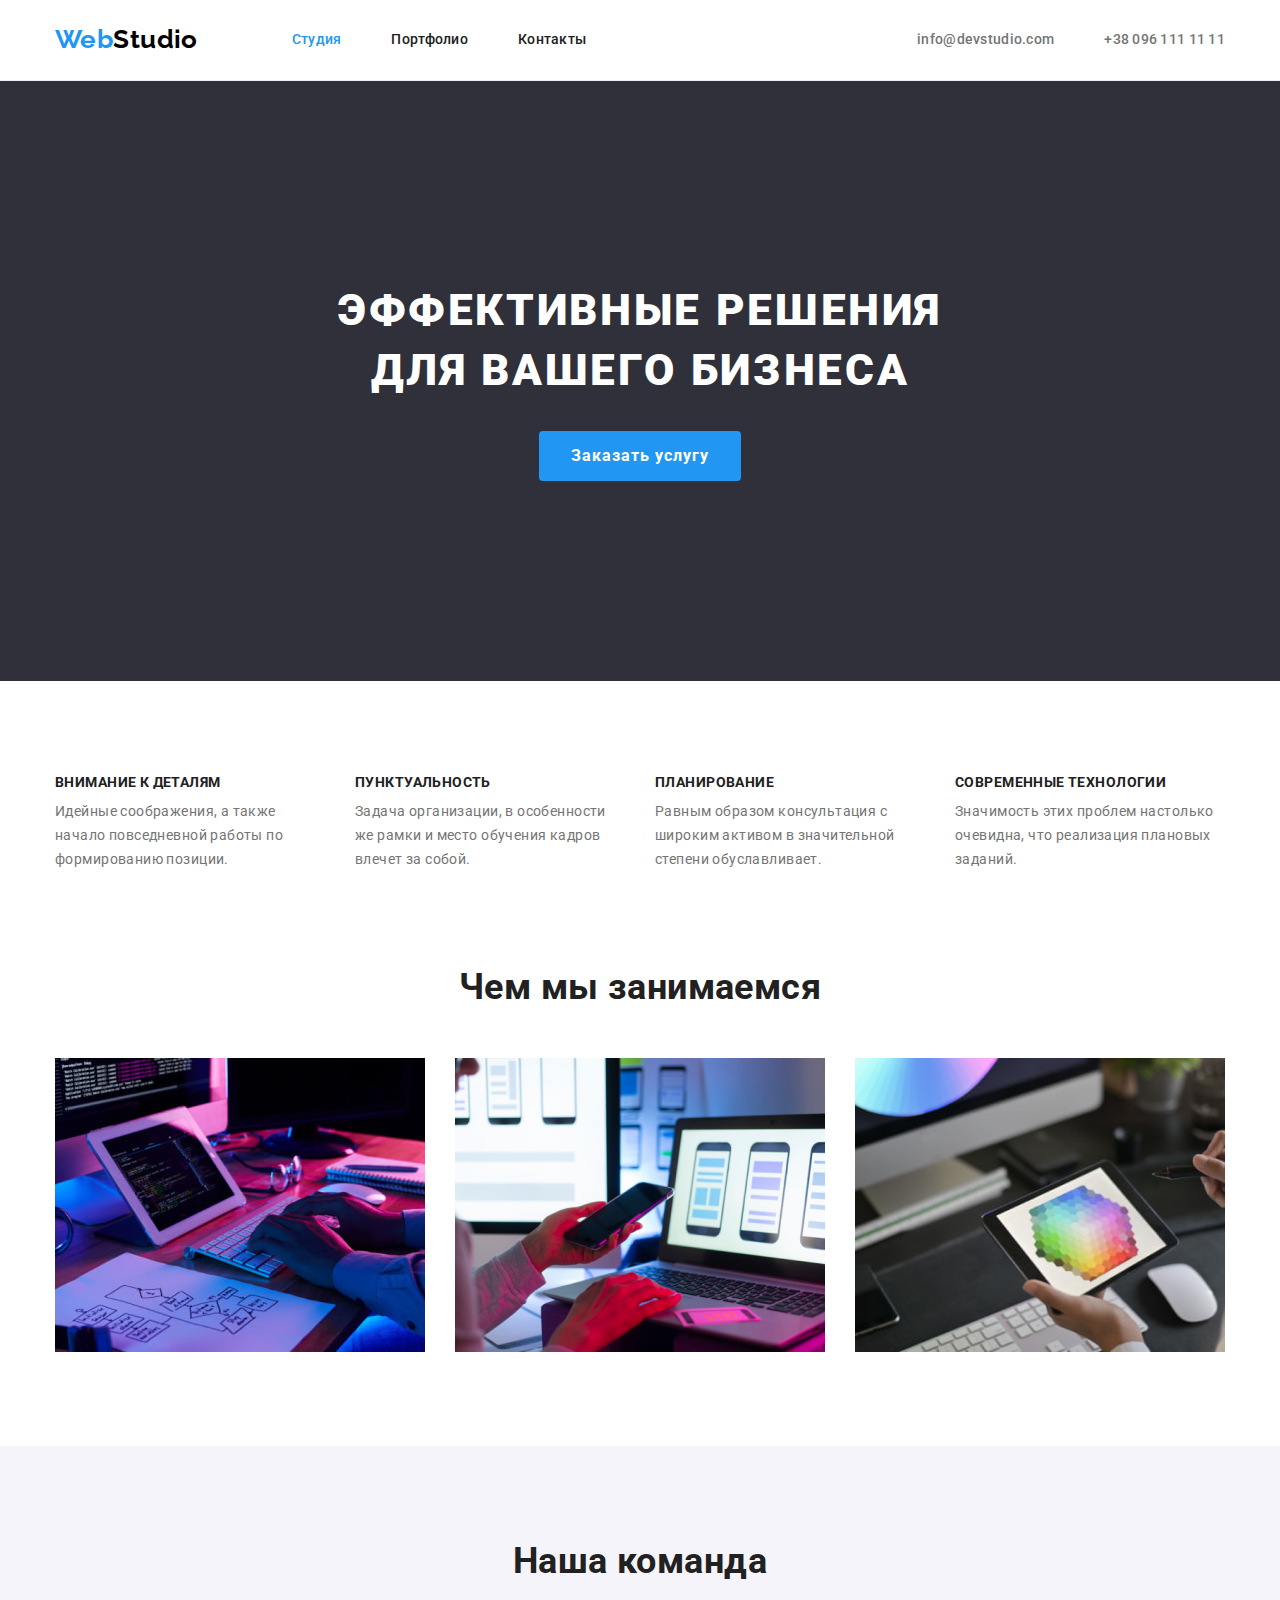
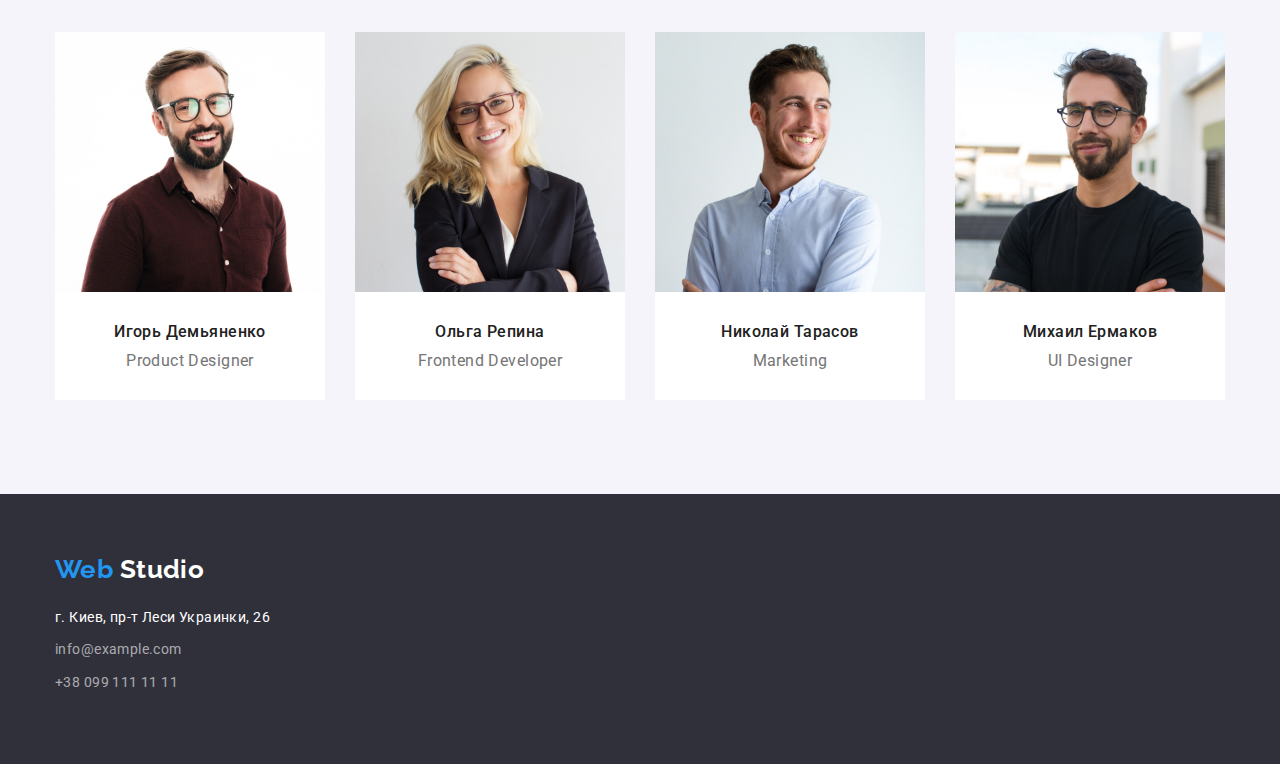
==== index.html @ d034df0b "Initial commit" ====
<!DOCTYPE html>
<html lang="ru">
<head>
    <meta charset="UTF-8">
    <meta http-equiv="X-UA-Compatible" content="IE=edge">
    <meta name="viewport" content="width=device-width, initial-scale=1.0">
    <title>Web studio</title>

    <link rel="preconnect" href="https://fonts.googleapis.com">
    <link rel="preconnect" href="https://fonts.gstatic.com" crossorigin>
    <link href="https://fonts.googleapis.com/css2?family=Raleway:wght@700&family=Roboto:wght@400;500;700;900&display=swap"
        rel="stylesheet">
    <link rel="stylesheet" href="https://cdnjs.cloudflare.com/ajax/libs/modern-normalize/1.1.0/modern-normalize.min.css">
    <link rel="stylesheet" href="./css/styles.css">
</head>
<body>
        <!-- Header -->
        <header class="header">
            <div class="container main-nav">
                <nav class="nav">
                    <a href="./" class="logo" lang="en"><span class="logo-accent">Web</span>Studio</a>
        
                    <ul class="site-nav list">
                        <li class="nav-item"><a href="./" class="nav-link current-nav link">Студия</a></li>
                        <li class="nav-item"><a href="./portfolio.html" class="nav-link link">Портфолио</a></li>
                        <li class="nav-item"><a href="" class="nav-link link">Контакты</a></li>
                    </ul>
                </nav>
        
                <ul class="contact-nav list">
                    <li class="contact-item"><a href="mailto:info@devstudio.com"
                            class="contact-link link">info@devstudio.com</a>
                    </li>
                    <li class="contact-item"><a href="tel:+380961111111" class="contact-link link">+38 096 111 11 11</a></li>
                </ul>
            </div>
        </header>
        
        
        <!-- Main -->
        <main>

            <!-- Hero -->
            <section class="hero">
                <div class="container">
                    <h1 class="hero-title">Эффективные решения <br> для вашего бизнеса</h1>
                    <button type="button" class="hero-btn btn">Заказать услугу</button>
                </div>
            </section>
        
            <!-- Особенности -->
            <section class="features section">
                <div class="container">
                    <h2 class="section-title visually-hidden">Особенности</h2>
                    <ul class="features-list list">
                        <li class="features-item">
                            <h3 class="features-title">Внимание к деталям</h3>
                            <p class="features-text">Идейные соображения, а также начало повседневной работы по формированию
                                позиции.</p>
                        </li>
                        <li class="features-item">
                            <h3 class="features-title">Пунктуальность</h3>
                            <p class="features-text">Задача организации, в особенности же рамки и место обучения кадров влечет за
                                собой.</p>
                        </li>
                        <li class="features-item">
                            <h3 class="features-title">Планирование</h3>
                            <p class="features-text">Равным образом консультация с широким активом в значительной степени
                                обуславливает.</p>
                        </li>
                        <li class="features-item">
                            <h3 class="features-title">Современные технологии</h3>
                            <p class="features-text">Значимость этих проблем настолько очевидна, что реализация плановых заданий.
                            </p>
                        </li>
                    </ul>
                </div>
            </section>
        
            <!-- Чем мы занимаемся -->
            <section class="services section">
                <div class="container">
                    <h2 class="section-title">Чем мы занимаемся</h2>
                    <ul class="services-list list">
                        <li class="services-item">
                            <img src="./images/services/box-1.jpg" alt="Написание кода" width="370" height="294" class="services-thumb">
                        </li>
                        <li class="services-item">
                            <img src="./images/services/box-2.jpg" alt="Разработка мобильной версии программы" width="370" height="294"
                                class="services-thumb">
                        </li>
                        <li class="services-item">
                            <img src="./images/services/box-3.jpg" alt="Дизайн сайта" width="370" height="294" class="services-thumb">
                        </li>
                    </ul>
                </div>
            </section>
        
            <!-- Наша команда -->
            <section class="command-section section">
                <div class="container">
                    <h2 class="section-title">Наша команда</h2>
                    <ul class="command-list list">

                        <li class="command-item">
                            <div class="command-thumb"><img src="./images/team/img.jpg" alt="Product Designer" width="270" height="260"></div>
                            
                            <div class="command-content">
                                <h3 class="command-title">Игорь Демьяненко</h3>
                                <p class="command-text" lang="en">Product Designer</p>
                            </div>
                        </li>

                        <li class="command-item">
                            <div class="command-thumb"><img src="./images/team/img-1.jpg" alt="Frontend Developer" width="270" height="260"></div>
    
                            <div class="command-content">
                                <h3 class="command-title">Ольга Репина</h3>
                                <p class="command-text" lang="en">Frontend Developer</p>
                            </div>
                            
                        </li>

                        <li class="command-item">
                            <div class="command-thumb"><img src="./images/team/img-2.jpg" alt="Marketing" width="270" height="260"></div>
                            
                            <div class="command-content">
                                <h3 class="command-title">Николай Тарасов</h3>
                                <p class="command-text" lang="en">Marketing</p>
                            </div>
                        </li>

                        <li class="command-item">
                            <div class="command-thumb"><img src="./images/team/img-3.jpg" alt="UI Designer" width="270" height="260"></div>
                            
                            <div class="command-content">
                                <h3 class="command-title">Михаил Ермаков</h3>
                                <p class="command-text" lang="en">UI Designer</p>
                            </div>
                            
                        </li>

                    </ul>
                </div>
            </section>
        
        </main>
        
        
        <!-- Footer -->
        <footer class="footer">
            <div class="container">
                <a href="./" class="logo footer-logo" lang="en"> <span class="logo-accent">Web</span> Studio</a>
                <address class="address">
                    <ul class="list">
                        <li class="address-item"><a href="https://goo.gl/maps/2UURq9KAm3fEJeZc8" target="_blank" rel="noopener noreferrer"
                                class="address-link link location">г. Киев, пр-т Леси Украинки, 26</a></li>
                        <li class="address-item"><a href="mailto:info@example.com" class="address-link link">info@example.com</a></li>
                        <li class="address-item"><a href="tel:+380991111111" class="address-link link">+38 099 111 11 11</a></li>
                    </ul>
                </address>
            </div>
        </footer>
</body>
</html>
---- css/styles.css ----
:root {
  --main-font: Roboto, sans-serif;
  --secondary-font: Raleway, sans-serif;

  --primary-txt: #757575;
  --secondary-txt: #212121;
  --accent-txt: #2196f3;

  --primary-btn-txt: #212121;
  --primary-btn-bgc: #f5f4fa;
  --secondary-btn-txt: #ffffff;
  --secondary-btn-bgc: #2196f3;

  --primary-bg: #fff;
  --secondary-bg: #f5f4fa;
  --footer-bgc: #2f303a;

  /* card-set-gap */
  --features-card-set-gap: 30px;
  --portfolio-card-set-gap: 30px;
}

body {
  font-family: var(--main-font);
  font-size: 14px;
  line-height: 1.71;
  letter-spacing: 0.03em;

  color: var(--primary-txt);
  background-color: var(--primary-bg);
}

h1,
h2,
h3,
p {
  margin: 0;
}

img {
  display: block;
  min-width: 100%;
  height: auto;
}

.container {
  width: 1200px;
  margin: 0 auto;
  padding: 0 15px;
}

.btn {
  display: inline-block;
  font-family: inherit;
  cursor: pointer;

  border: none;
}

.list {
  list-style: none;
  margin: 0;
  padding: 0;
}

.link {
  text-decoration: none;

  color: inherit;
}

.visually-hidden {
  position: absolute;
  white-space: nowrap;
  width: 1px;
  height: 1px;
  overflow: hidden;
  border: 0;
  padding: 0;
  clip: rect(0 0 0 0);
  clip-path: inset(50%);
  margin: -1px;
}

/* Header */
.header {
  border-bottom: 1px solid #ececec;
  background-color: var(--primary-bg);
}
/* Logo */
.logo {
  font-family: var(--secondary-font);
  font-weight: 700;
  font-size: 26px;
  line-height: 1.2;
  text-decoration: none;

  color: #000000;
}

.logo-accent {
  color: #2196f3;
}

/* Site-Navigation */
.main-nav {
  display: flex;
  align-items: center;
}
.nav {
  display: flex;
  align-items: center;
}
.site-nav {
  display: flex;

  margin-left: 94px;
}
.nav-item + .nav-item {
  margin-left: 50px;
}

.nav-link {
  display: block;
  padding: 32px 0;
  font-weight: 500;
  line-height: 1.14;
  letter-spacing: 0.02em;

  color: var(--secondary-txt);
}

/* Contact-navigation */

.contact-nav {
  display: flex;

  margin-left: auto;
}
.contact-item + .contact-item {
  margin-left: 50px;
}

.contact-link {
  font-weight: 500;
  line-height: 1.14;
  letter-spacing: 0.02em;
}

/* Hover-header*/
.nav-link:hover,
.nav-link:focus {
  color: var(--accent-txt);
}

.current-nav {
  color: var(--accent-txt);
}

.contact-link:hover,
.contact-link:focus {
  color: var(--accent-txt);
}

/* Main */
/* Hero */
.hero {
  padding: 200px 0;
  text-align: center;

  background-color: #2f303a;
}
.hero-title {
  margin-bottom: 30px;

  font-weight: 900;
  font-size: 44px;
  line-height: 1.36;
  letter-spacing: 0.06em;
  text-transform: uppercase;

  color: #ffffff;
}
.hero-btn {
  padding: 10px 32px;
  border-radius: 4px;

  justify-content: center;

  font-weight: 700;
  font-size: 16px;
  line-height: 1.87;
  text-align: center;
  letter-spacing: 0.06em;

  color: var(--secondary-btn-txt);
  background-color: var(--secondary-btn-bgc);
}

.hero-btn:hover {
  background-color: #188ce8;
}

/* Section */
.section {
  padding: 94px 0;
}

.section-title {
  margin-bottom: 50px;

  font-size: 36px;
  line-height: 1.167;
  text-align: center;

  color: var(--secondary-txt);
}

/* Особенности */

.features.section {
  padding-bottom: 0;
}

.features-list {
  display: flex;
  flex-wrap: wrap;
  margin-left: calc(-1 * var(--features-card-set-gap));
  margin-top: calc(-1 * var(--features-card-set-gap));
}

.features-item {
  flex-basis: calc(100% / 4 - var(--features-card-set-gap));
  margin-left: var(--features-card-set-gap);
  margin-top: var(--features-card-set-gap);
}

.features-title {
  margin-bottom: 10px;
  font-size: 14px;
  line-height: 1.14;
  text-transform: uppercase;

  color: var(--secondary-txt);
}

/* Чем мы занимаемся */

.services-list {
  display: flex;
}

.services-item + .services-item {
  margin-left: 30px;
}

/* Наша команда */
.command-section {
  background-color: var(--secondary-bg);
}

.command-list {
  display: flex;
  flex-wrap: wrap;
  margin-left: -30px;
  margin-top: -30px;
}

.command-item {
  flex-basis: calc(100% / 4 - 30px);
  margin-left: 30px;
  margin-top: 30px;

  background-color: #fff;
}

.command-content {
  padding: 30px 0;
}
.command-title {
  margin-bottom: 10px;

  font-weight: 500;
  font-size: 16px;
  line-height: 1.19;
  text-align: center;

  color: var(--secondary-txt);
}
.command-text {
  font-weight: 400;
  font-size: 16px;
  line-height: 1.19;
  text-align: center;
}

/* Portfolio */

.portfolio-btn {
  padding: 6px 22px;
  font-weight: 500;
  font-size: 16px;
  line-height: 1.62;
  text-align: center;

  color: var(--primary-btn-txt);
  background-color: var(--primary-btn-bgc);
}

.portfolio-btn:hover,
.portfolio-btn:focus {
  color: var(--secondary-btn-txt);
  background-color: var(--secondary-btn-bgc);
}

/* Portfolio cards */

.portfolio-filters {
  display: flex;
  justify-content: center;

  margin-bottom: 50px;
}
.portfolio-filters .item + .item {
  margin-left: 8px;
}

.portfolio-btn {
  padding: 6px 22px;
}

.portfolio-list {
  display: flex;
  flex-wrap: wrap;

  margin-left: calc(-1 * var(--portfolio-card-set-gap));
  margin-top: calc(-1 * var(--portfolio-card-set-gap));
}

.portfolio-item {
  flex-basis: calc(100% / 3 - var(--portfolio-card-set-gap));
  margin-left: var(--portfolio-card-set-gap);
  margin-top: var(--portfolio-card-set-gap);
}

.portfolio-content {
  padding: 20px 24px;

  border-bottom: 1px solid rgba(238, 238, 238, 1);
  border-left: 1px solid rgba(238, 238, 238, 1);
  border-right: 1px solid rgba(238, 238, 238, 1);
}
.portfolio-title {
  font-size: 18px;
  line-height: 2;
  letter-spacing: 0.06em;

  color: var(--secondary-txt);
}
.portfolio-text {
  font-size: 16px;
  line-height: 1.87;
}

/* Footer */
.footer {
  padding: 60px 0;

  background-color: var(--footer-bgc);
}
.footer-logo {
  display: block;
  margin-bottom: 20px;

  color: #ffffff;
}
.address-item {
  margin-bottom: 9px;
}
.address-link {
  font-style: normal;

  color: rgba(255, 255, 255, 0.6);
}

.address-link.location {
  color: #ffffff;
}

.address-link:hover,
.address-link:focus {
  color: var(--accent-txt);
}
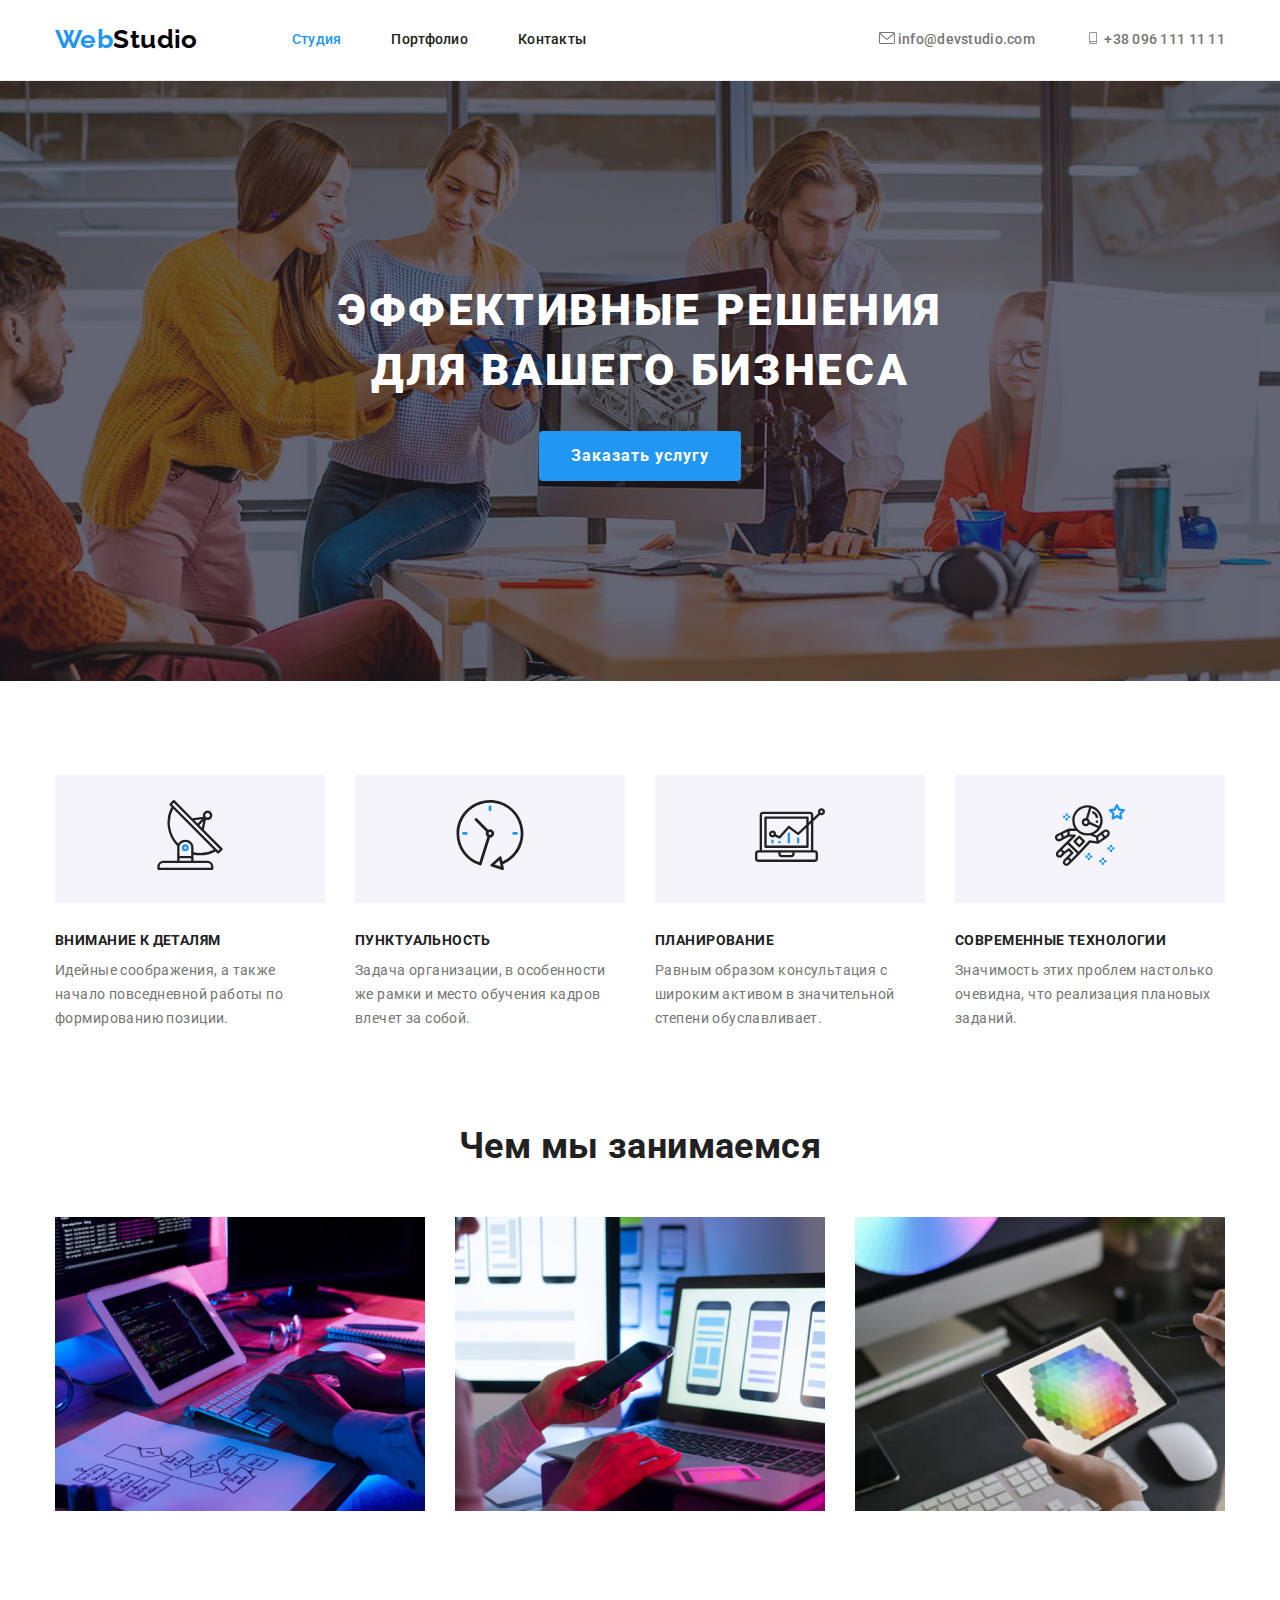
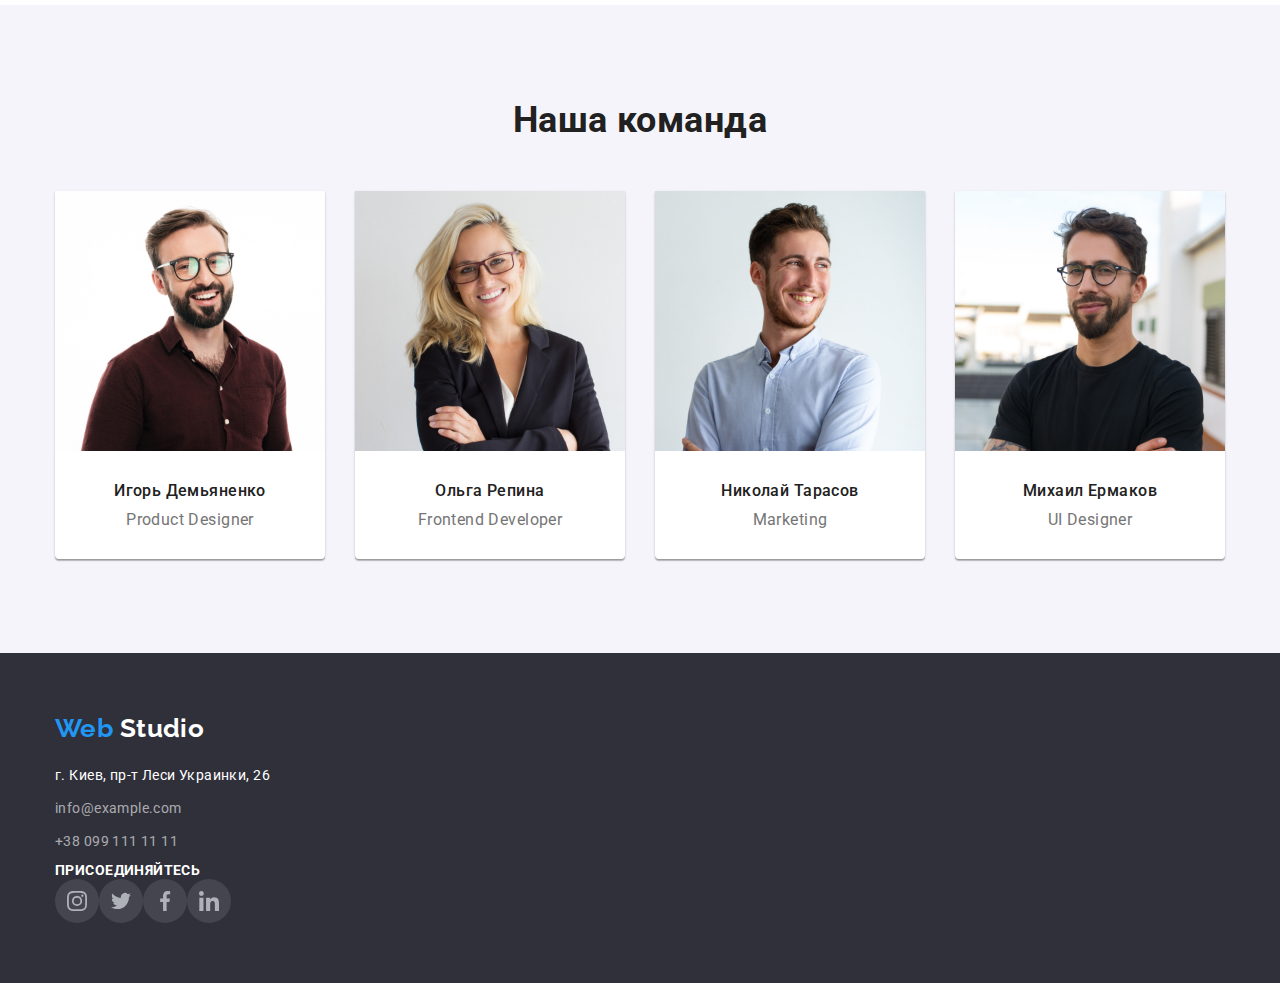
==== commit 76f46762: "first inline svg& sprite" ====
--- a/index.html
+++ b/index.html
@@ -28,10 +28,22 @@
                 </nav>
         
                 <ul class="contact-nav list">
-                    <li class="contact-item"><a href="mailto:info@devstudio.com"
-                            class="contact-link link">info@devstudio.com</a>
-                    </li>
-                    <li class="contact-item"><a href="tel:+380961111111" class="contact-link link">+38 096 111 11 11</a></li>
+                    <li class="contact-item">
+                        <a href="mailto:info@devstudio.com"
+                            class="contact-link link">
+                            <svg class="contact-icon">
+                                <use href="./images/icons.svg#icon-envelope"></use>
+                            </svg>
+                            info@devstudio.com
+                        </a>
+                    </li>
+                    <li class="contact-item">
+                        <a href="tel:+380961111111" class="contact-link link">
+                            <svg class="contact-icon">
+                                <use href="./images/icons.svg#icon-smartphone"></use>
+                            </svg>
+                            +38 096 111 11 11</a>
+                    </li>
                 </ul>
             </div>
         </header>
@@ -41,7 +53,7 @@
         <main>
 
             <!-- Hero -->
-            <section class="hero">
+            <section class="hero overlay">
                 <div class="container">
                     <h1 class="hero-title">Эффективные решения <br> для вашего бизнеса</h1>
                     <button type="button" class="hero-btn btn">Заказать услугу</button>
@@ -53,22 +65,45 @@
                 <div class="container">
                     <h2 class="section-title visually-hidden">Особенности</h2>
                     <ul class="features-list list">
-                        <li class="features-item">
+                        <li class="features-item icon-antena">
+                            <div class="features-icon-bgc">
+                                <svg class="features-icon">
+                                    <use href="./images/icons.svg#icon-antenna"></use>
+                                </svg>
+                            </div>
                             <h3 class="features-title">Внимание к деталям</h3>
                             <p class="features-text">Идейные соображения, а также начало повседневной работы по формированию
                                 позиции.</p>
                         </li>
-                        <li class="features-item">
+
+                        <li class="features-item icon-clock">
+                            <div class="features-icon-bgc">
+                                <svg class="features-icon">
+                                    <use href="./images/icons.svg#icon-clock"></use>
+                                </svg>
+                            </div>
                             <h3 class="features-title">Пунктуальность</h3>
                             <p class="features-text">Задача организации, в особенности же рамки и место обучения кадров влечет за
                                 собой.</p>
                         </li>
-                        <li class="features-item">
+
+                        <li class="features-item icon-diagram">
+                            <div class="features-icon-bgc">
+                                <svg class="features-icon">
+                                    <use href="./images/icons.svg#icon-diagram"></use>
+                                </svg>
+                            </div>
                             <h3 class="features-title">Планирование</h3>
                             <p class="features-text">Равным образом консультация с широким активом в значительной степени
                                 обуславливает.</p>
                         </li>
-                        <li class="features-item">
+
+                        <li class="features-item icon-astronaut">
+                            <div class="features-icon-bgc">
+                                <svg class="features-icon">
+                                    <use href="./images/icons.svg#icon-astronaut"></use>
+                                </svg>
+                            </div>
                             <h3 class="features-title">Современные технологии</h3>
                             <p class="features-text">Значимость этих проблем настолько очевидна, что реализация плановых заданий.
                             </p>
@@ -159,6 +194,41 @@
                         <li class="address-item"><a href="tel:+380991111111" class="address-link link">+38 099 111 11 11</a></li>
                     </ul>
                 </address>
+                <p class="footer-social-title">присоединяйтесь</p>
+                <ul class="footer-social-list list">
+
+                    <li class="footer-social-item">
+                        <a href="" class="footer-social-link">
+                            <svg class="footer-icon">
+                                <use href="./images/icons.svg#icon-instagram"></use>
+                            </svg>
+                        </a>
+                    </li>
+
+                    <li class="footer-social-item">
+                        <a href="" class="footer-social-link">
+                            <svg class="footer-icon">
+                                <use href="./images/icons.svg#icon-twitter"></use>
+                            </svg>                      
+                        </a>
+                    </li>
+
+                    <li class="footer-social-item">
+                        <a href="" class="footer-social-link">
+                            <svg class="footer-icon">
+                                <use href="./images/icons.svg#icon-facebook"></use>
+                            </svg>
+                        </a>
+                    </li>
+
+                    <li class="footer-social-item">
+                        <a href="" class="footer-social-link">
+                            <svg class="footer-icon">
+                                <use href="./images/icons.svg#icon-linkedin"></use>
+                            </svg>
+                        </a>
+                    </li>
+                </ul>
             </div>
         </footer>
 </body>
--- a/css/styles.css
+++ b/css/styles.css
@@ -55,6 +55,7 @@
   cursor: pointer;
 
   border: none;
+  border-radius: 4px;
 }
 
 .list {
@@ -147,6 +148,11 @@
   letter-spacing: 0.02em;
 }
 
+.contact-icon {
+  width: 16px;
+  height: 12px;
+}
+
 /* Hover-header*/
 .nav-link:hover,
 .nav-link:focus {
@@ -170,6 +176,17 @@
 
   background-color: #2f303a;
 }
+.overlay {
+  max-width: 1600px;
+  height: 600px;
+  margin: 0 auto;
+  background-image: linear-gradient(to right, rgba(47, 48, 58, 0.4), rgba(47, 48, 58, 0.4)),
+    url(../images/hero-bg-pic.jpg);
+  background-repeat: no-repeat;
+  background-position: center;
+  background-size: cover;
+}
+
 .hero-title {
   margin-bottom: 30px;
 
@@ -183,7 +200,6 @@
 }
 .hero-btn {
   padding: 10px 32px;
-  border-radius: 4px;
 
   justify-content: center;
 
@@ -234,7 +250,15 @@
   margin-left: var(--features-card-set-gap);
   margin-top: var(--features-card-set-gap);
 }
-
+.features-icon-bgc {
+  padding: 25px 100px;
+  margin-bottom: 30px;
+  background-color: #f5f4fa;
+}
+.features-icon {
+  width: 70px;
+  height: 70px;
+}
 .features-title {
   margin-bottom: 10px;
   font-size: 14px;
@@ -272,6 +296,10 @@
   margin-top: 30px;
 
   background-color: #fff;
+
+  box-shadow: 0px 1px 3px rgba(0, 0, 0, 0.12), 0px 1px 1px rgba(0, 0, 0, 0.14),
+    0px 2px 1px rgba(0, 0, 0, 0.2);
+  border-radius: 0px 0px 4px 4px;
 }
 
 .command-content {
@@ -294,7 +322,17 @@
   text-align: center;
 }
 
-/* Portfolio */
+/* Portfolio filters (buttons) */
+
+.portfolio-filters {
+  display: flex;
+  justify-content: center;
+
+  margin-bottom: 50px;
+}
+.portfolio-filters .item + .item {
+  margin-left: 8px;
+}
 
 .portfolio-btn {
   padding: 6px 22px;
@@ -311,23 +349,12 @@
 .portfolio-btn:focus {
   color: var(--secondary-btn-txt);
   background-color: var(--secondary-btn-bgc);
+
+  box-shadow: 0px 3px 1px rgba(0, 0, 0, 0.1), 0px 1px 2px rgba(0, 0, 0, 0.08),
+    0px 2px 2px rgba(0, 0, 0, 0.12);
 }
 
 /* Portfolio cards */
-
-.portfolio-filters {
-  display: flex;
-  justify-content: center;
-
-  margin-bottom: 50px;
-}
-.portfolio-filters .item + .item {
-  margin-left: 8px;
-}
-
-.portfolio-btn {
-  padding: 6px 22px;
-}
 
 .portfolio-list {
   display: flex;
@@ -342,13 +369,18 @@
   margin-left: var(--portfolio-card-set-gap);
   margin-top: var(--portfolio-card-set-gap);
 }
+.portfolio-item:hover,
+.portfolio-item:focus {
+  box-shadow: 0px 1px 1px rgba(0, 0, 0, 0.12), 0px 4px 4px rgba(0, 0, 0, 0.06),
+    1px 4px 6px rgba(0, 0, 0, 0.16);
+}
 
 .portfolio-content {
   padding: 20px 24px;
 
-  border-bottom: 1px solid rgba(238, 238, 238, 1);
-  border-left: 1px solid rgba(238, 238, 238, 1);
-  border-right: 1px solid rgba(238, 238, 238, 1);
+  border-bottom: 1px solid #eeeeee;
+  border-left: 1px solid #eeeeee;
+  border-right: 1px solid #eeeeee;
 }
 .portfolio-title {
   font-size: 18px;
@@ -391,3 +423,39 @@
 .address-link:focus {
   color: var(--accent-txt);
 }
+.footer-social-title {
+  font-weight: 700;
+  font-size: 14px;
+  line-height: 1.14;
+  text-transform: uppercase;
+
+  color: #ffffff;
+}
+.footer-social-list {
+  display: flex;
+}
+.footer-social-item {
+  /* display: block;
+  width: 44px;
+  height: 44px; */
+}
+.footer-social-item:hover {
+  background-color: #2196f3;
+}
+
+.footer-social-link {
+  display: block;
+  width: 44px;
+  height: 44px;
+  padding: 12px;
+  cursor: pointer;
+
+  background-color: rgba(255, 255, 255, 0.1);
+
+  border-radius: 50%;
+}
+
+.footer-icon {
+  width: 20px;
+  height: 20px;
+}
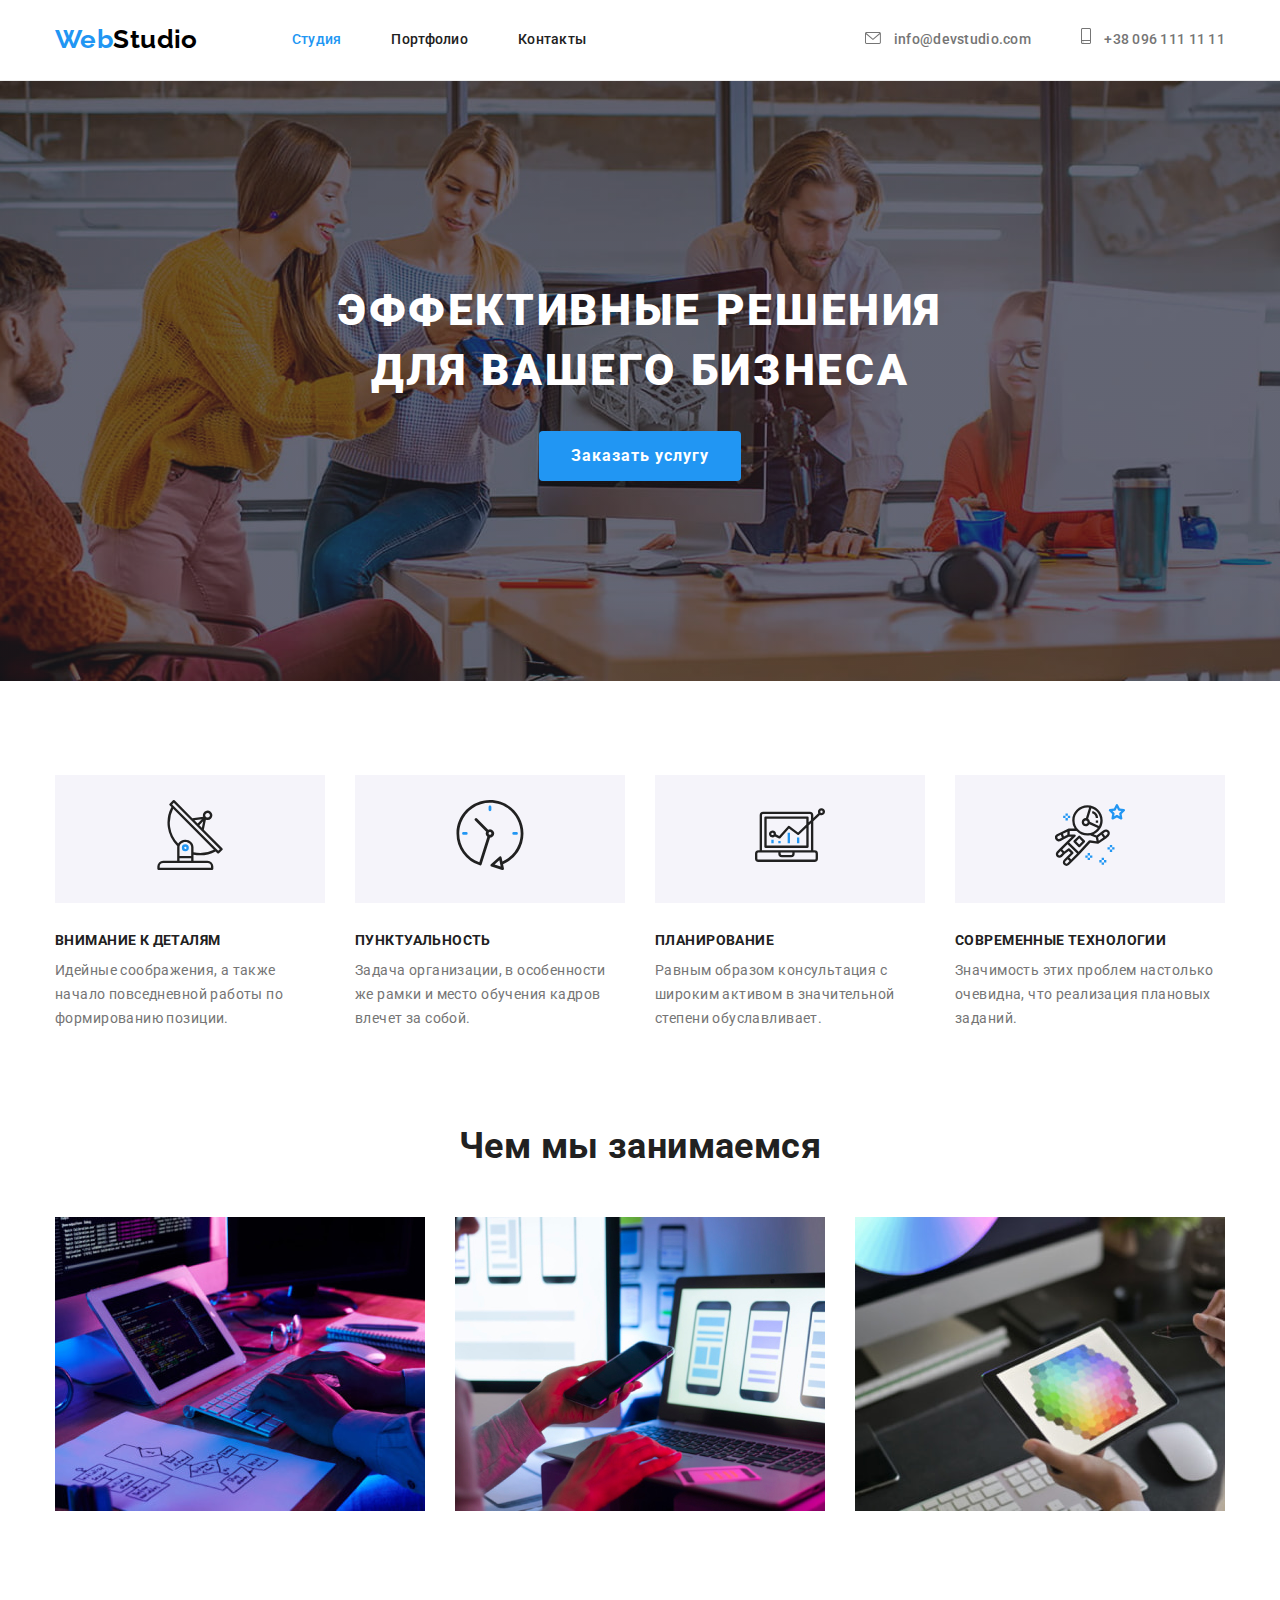
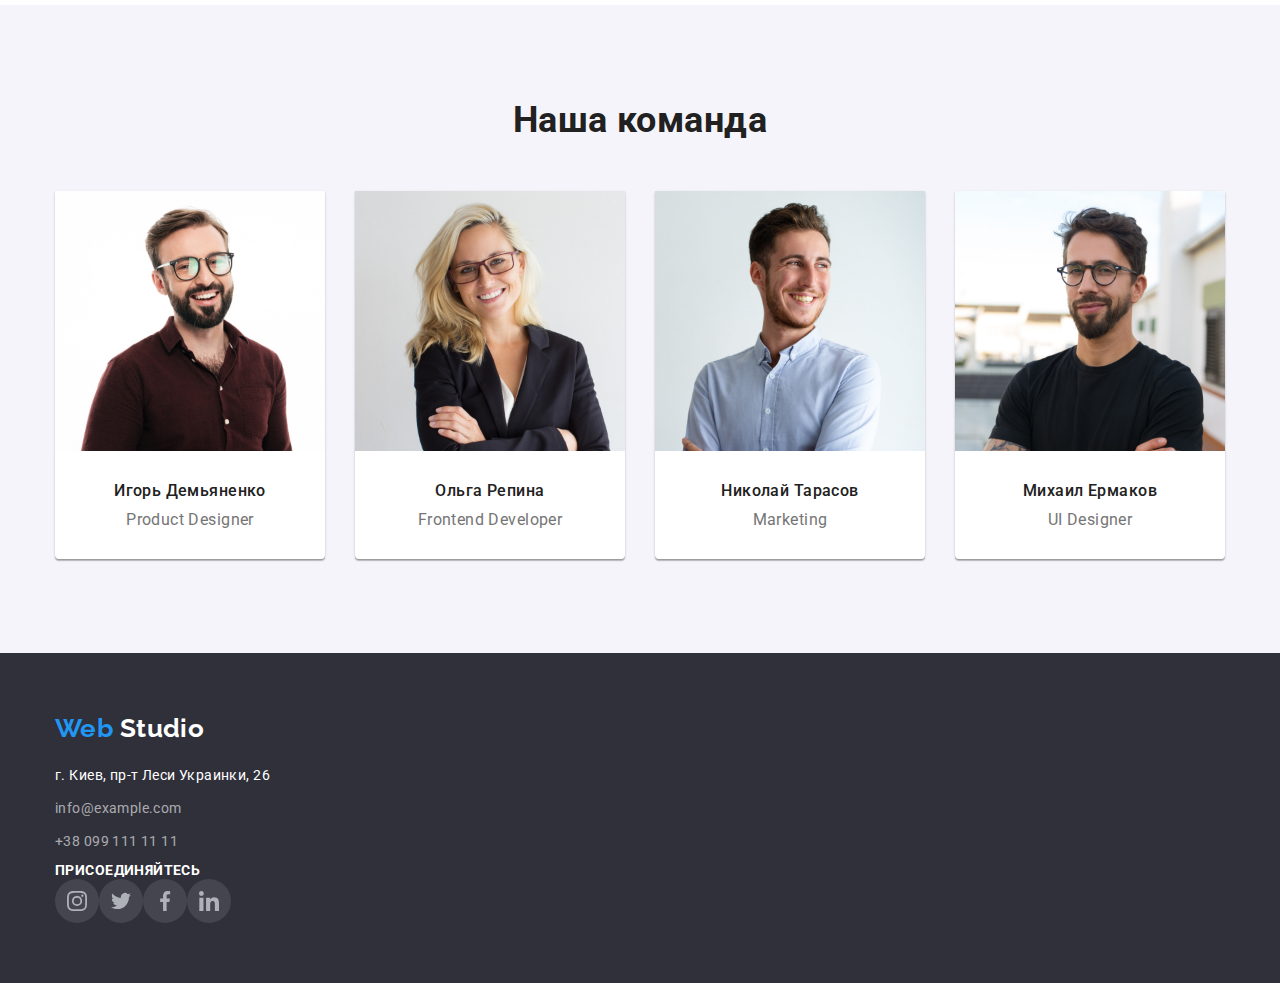
==== commit 39bf16a2: "contact-nav color&hover" ====
--- a/index.html
+++ b/index.html
@@ -31,7 +31,7 @@
                     <li class="contact-item">
                         <a href="mailto:info@devstudio.com"
                             class="contact-link link">
-                            <svg class="contact-icon">
+                            <svg class="contact-icon"  width="16" height="12">
                                 <use href="./images/icons.svg#icon-envelope"></use>
                             </svg>
                             info@devstudio.com
@@ -39,7 +39,7 @@
                     </li>
                     <li class="contact-item">
                         <a href="tel:+380961111111" class="contact-link link">
-                            <svg class="contact-icon">
+                            <svg class="contact-icon" width="10" height="16">
                                 <use href="./images/icons.svg#icon-smartphone"></use>
                             </svg>
                             +38 096 111 11 11</a>
--- a/css/styles.css
+++ b/css/styles.css
@@ -149,8 +149,9 @@
 }
 
 .contact-icon {
-  width: 16px;
-  height: 12px;
+  margin-right: 10px;
+
+  fill: currentColor;
 }
 
 /* Hover-header*/
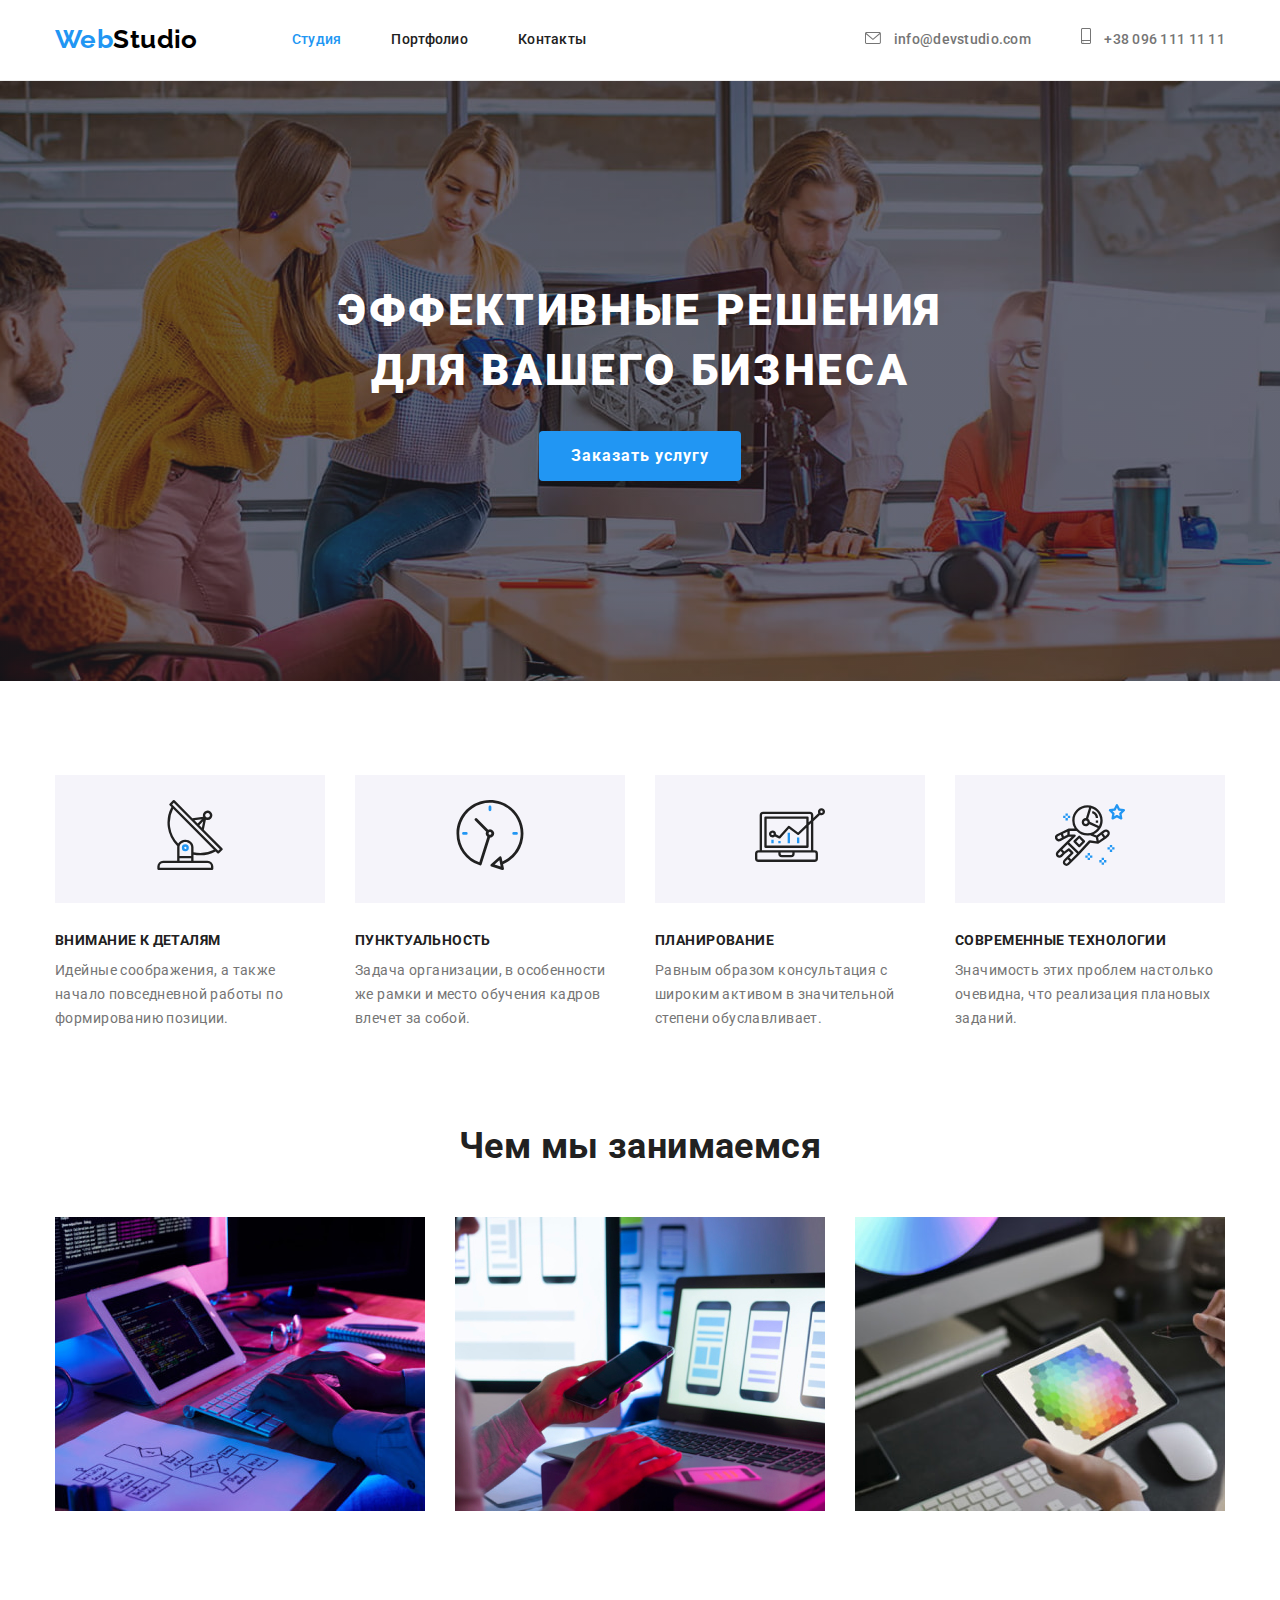
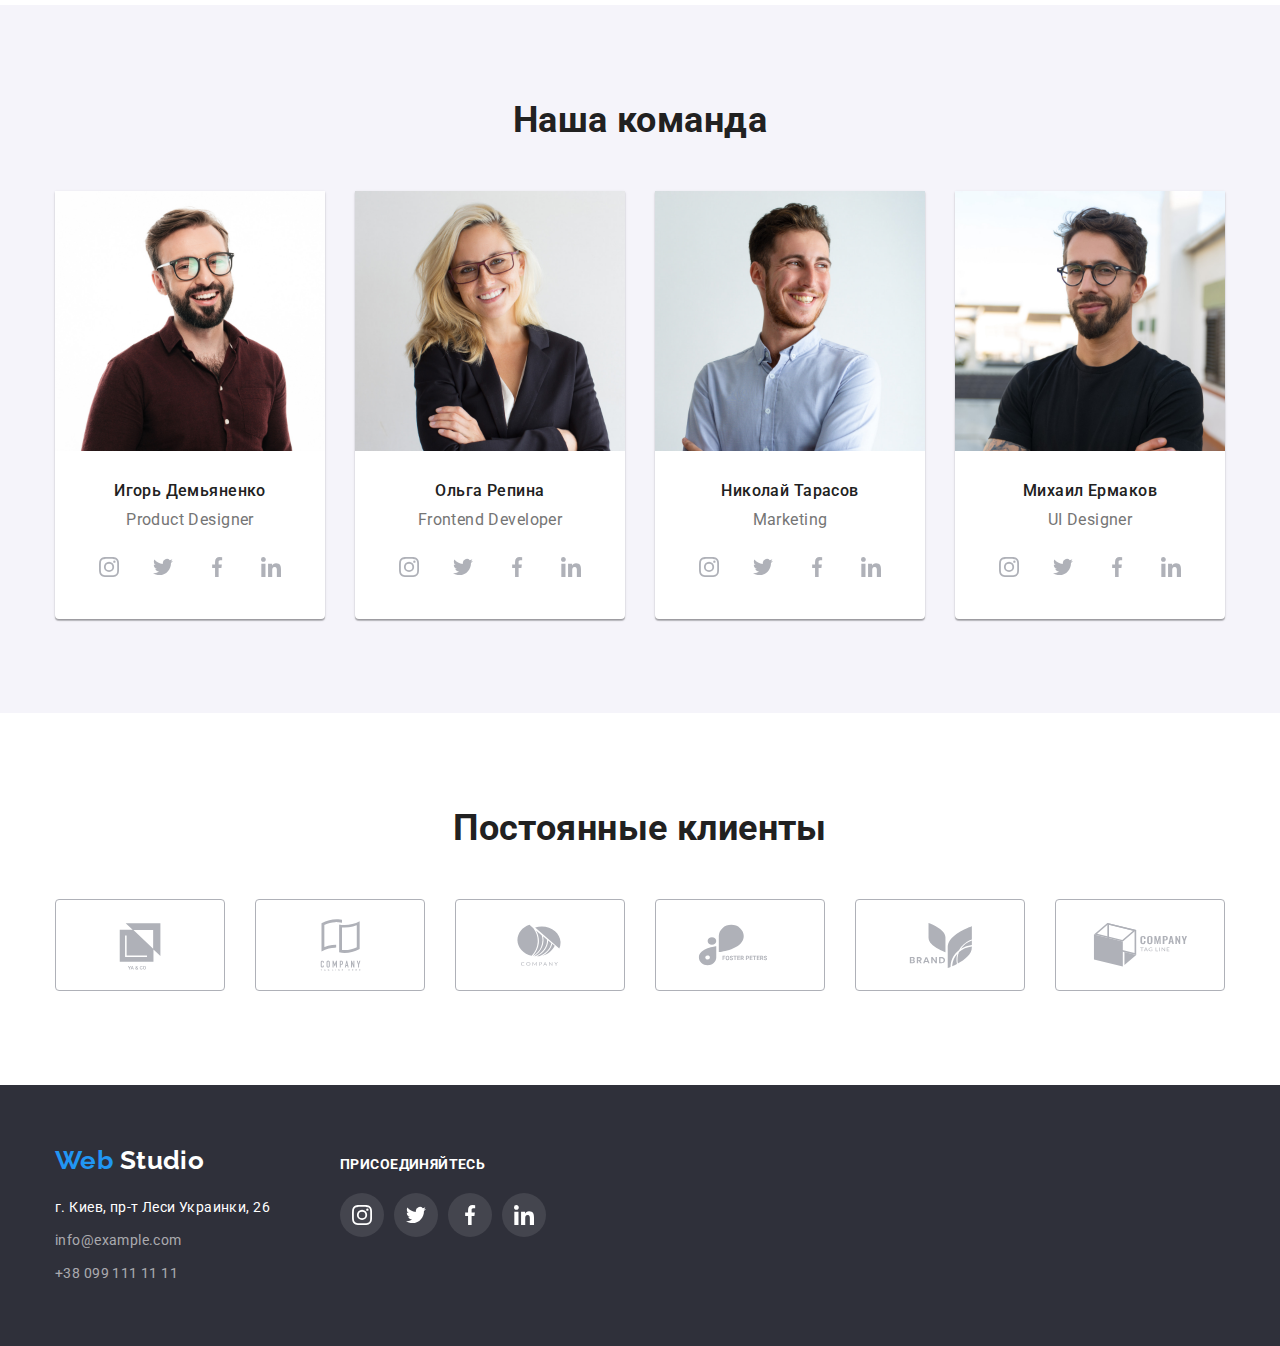
==== commit 042c0d3e: "clients&social links" ====
--- a/index.html
+++ b/index.html
@@ -14,7 +14,7 @@
     <link rel="stylesheet" href="./css/styles.css">
 </head>
 <body>
-        <!-- Header -->
+<!-- Header -->
         <header class="header">
             <div class="container main-nav">
                 <nav class="nav">
@@ -49,10 +49,10 @@
         </header>
         
         
-        <!-- Main -->
+<!-- Main -->
         <main>
 
-            <!-- Hero -->
+<!-- Hero -->
             <section class="hero overlay">
                 <div class="container">
                     <h1 class="hero-title">Эффективные решения <br> для вашего бизнеса</h1>
@@ -60,7 +60,7 @@
                 </div>
             </section>
         
-            <!-- Особенности -->
+<!-- Особенности -->
             <section class="features section">
                 <div class="container">
                     <h2 class="section-title visually-hidden">Особенности</h2>
@@ -112,7 +112,7 @@
                 </div>
             </section>
         
-            <!-- Чем мы занимаемся -->
+<!-- Чем мы занимаемся -->
             <section class="services section">
                 <div class="container">
                     <h2 class="section-title">Чем мы занимаемся</h2>
@@ -131,104 +131,278 @@
                 </div>
             </section>
         
-            <!-- Наша команда -->
+<!-- Наша команда -->
             <section class="command-section section">
                 <div class="container">
                     <h2 class="section-title">Наша команда</h2>
                     <ul class="command-list list">
-
+ <!-- Command-1 -->
                         <li class="command-item">
                             <div class="command-thumb"><img src="./images/team/img.jpg" alt="Product Designer" width="270" height="260"></div>
                             
                             <div class="command-content">
                                 <h3 class="command-title">Игорь Демьяненко</h3>
                                 <p class="command-text" lang="en">Product Designer</p>
-                            </div>
-                        </li>
-
+                                <ul class="command-icon-list list">
+                                <li class="command-icon-item">
+                                    <a href="" class="command-icon-link">
+                                        <svg class="command-icon">
+                                            <use href="./images/icons.svg#icon-instagram"></use>
+                                        </svg>
+                                    </a>
+                                </li>
+                                <li class="command-icon-item">
+                                    <a href="" class="command-icon-link">
+                                        <svg class="command-icon">
+                                            <use href="./images/icons.svg#icon-twitter"></use>
+                                        </svg>
+                                    </a>
+                                </li>
+                                <li class="command-icon-item">
+                                    <a href="" class="command-icon-link">
+                                        <svg class="command-icon">
+                                            <use href="./images/icons.svg#icon-facebook"></use>
+                                        </svg>
+                                    </a>
+                                </li>
+                                <li class="command-icon-item">
+                                    <a href="" class="command-icon-link">
+                                        <svg class="command-icon">
+                                            <use href="./images/icons.svg#icon-linkedin"></use>
+                                        </svg>
+                                    </a>
+                                </li>
+                                </ul>
+                            </div>
+                        </li>
+ <!-- Command-2 -->
                         <li class="command-item">
                             <div class="command-thumb"><img src="./images/team/img-1.jpg" alt="Frontend Developer" width="270" height="260"></div>
     
                             <div class="command-content">
                                 <h3 class="command-title">Ольга Репина</h3>
                                 <p class="command-text" lang="en">Frontend Developer</p>
+                                <ul class="command-icon-list list">
+                                    <li class="command-icon-item">
+                                        <a href="" class="command-icon-link">
+                                            <svg class="command-icon">
+                                                <use href="./images/icons.svg#icon-instagram"></use>
+                                            </svg>
+                                        </a>
+                                    </li>
+                                    <li class="command-icon-item">
+                                        <a href="" class="command-icon-link">
+                                            <svg class="command-icon">
+                                                <use href="./images/icons.svg#icon-twitter"></use>
+                                            </svg>
+                                        </a>
+                                    </li>
+                                    <li class="command-icon-item">
+                                        <a href="" class="command-icon-link">
+                                            <svg class="command-icon">
+                                                <use href="./images/icons.svg#icon-facebook"></use>
+                                            </svg>
+                                        </a>
+                                    </li>
+                                    <li class="command-icon-item">
+                                        <a href="" class="command-icon-link">
+                                            <svg class="command-icon">
+                                                <use href="./images/icons.svg#icon-linkedin"></use>
+                                            </svg>
+                                        </a>
+                                    </li>
+                                </ul>
                             </div>
                             
                         </li>
-
+ <!-- Command-3 -->
                         <li class="command-item">
                             <div class="command-thumb"><img src="./images/team/img-2.jpg" alt="Marketing" width="270" height="260"></div>
                             
                             <div class="command-content">
                                 <h3 class="command-title">Николай Тарасов</h3>
                                 <p class="command-text" lang="en">Marketing</p>
-                            </div>
-                        </li>
-
+                                <ul class="command-icon-list list">
+                                    <li class="command-icon-item">
+                                        <a href="" class="command-icon-link">
+                                            <svg class="command-icon">
+                                                <use href="./images/icons.svg#icon-instagram"></use>
+                                            </svg>
+                                        </a>
+                                    </li>
+                                    <li class="command-icon-item">
+                                        <a href="" class="command-icon-link">
+                                            <svg class="command-icon">
+                                                <use href="./images/icons.svg#icon-twitter"></use>
+                                            </svg>
+                                        </a>
+                                    </li>
+                                    <li class="command-icon-item">
+                                        <a href="" class="command-icon-link">
+                                            <svg class="command-icon">
+                                                <use href="./images/icons.svg#icon-facebook"></use>
+                                            </svg>
+                                        </a>
+                                    </li>
+                                    <li class="command-icon-item">
+                                        <a href="" class="command-icon-link">
+                                            <svg class="command-icon">
+                                                <use href="./images/icons.svg#icon-linkedin"></use>
+                                            </svg>
+                                        </a>
+                                    </li>
+                                </ul>
+                            </div>
+                        </li>
+ <!-- Command-4 -->
                         <li class="command-item">
                             <div class="command-thumb"><img src="./images/team/img-3.jpg" alt="UI Designer" width="270" height="260"></div>
                             
                             <div class="command-content">
                                 <h3 class="command-title">Михаил Ермаков</h3>
                                 <p class="command-text" lang="en">UI Designer</p>
-                            </div>
-                            
-                        </li>
-
+                                <ul class="command-icon-list list">
+                                    <li class="command-icon-item">
+                                        <a href="" class="command-icon-link">
+                                            <svg class="command-icon">
+                                                <use href="./images/icons.svg#icon-instagram"></use>
+                                            </svg>
+                                        </a>
+                                    </li>
+                                    <li class="command-icon-item">
+                                        <a href="" class="command-icon-link">
+                                            <svg class="command-icon">
+                                                <use href="./images/icons.svg#icon-twitter"></use>
+                                            </svg>
+                                        </a>
+                                    </li>
+                                    <li class="command-icon-item">
+                                        <a href="" class="command-icon-link">
+                                            <svg class="command-icon">
+                                                <use href="./images/icons.svg#icon-facebook"></use>
+                                            </svg>
+                                        </a>
+                                    </li>
+                                    <li class="command-icon-item">
+                                        <a href="" class="command-icon-link">
+                                            <svg class="command-icon">
+                                                <use href="./images/icons.svg#icon-linkedin"></use>
+                                            </svg>
+                                        </a>
+                                    </li>
+                                </ul>
+                            </div>
+                        </li>
                     </ul>
                 </div>
             </section>
         
+<!-- Постоянные клиенты -->
+            <section class="clients section">
+                <h2 class="section-title">Постоянные клиенты</h2>
+                <ul class="clients-list list">
+                    <li class="clients-item">
+                        <a href="" class="clients-link">
+                            <svg class="clients-icon">
+                                <use href="./images/icons.svg#icon-client-logo-1"></use>
+                            </svg>
+                        </a>
+                    </li>
+                    <li class="clients-item">
+                        <a href="" class="clients-link">
+                            <svg class="clients-icon">
+                                <use href="./images/icons.svg#icon-client-logo-2"></use>
+                            </svg>
+                        </a>
+                    </li>
+                    <li class="clients-item">
+                        <a href="" class="clients-link">
+                            <svg class="clients-icon">
+                                <use href="./images/icons.svg#icon-client-logo-3"></use>
+                            </svg>
+                        </a>
+                    </li>
+                    <li class="clients-item">
+                        <a href="" class="clients-link">
+                            <svg class="clients-icon">
+                                <use href="./images/icons.svg#icon-client-logo-4"></use>
+                            </svg>
+                        </a>
+                    </li>
+                    <li class="clients-item">
+                        <a href="" class="clients-link">
+                            <svg class="clients-icon">
+                                <use href="./images/icons.svg#icon-client-logo-5"></use>
+                            </svg>
+                        </a>
+                    </li>
+                    <li class="clients-item">
+                        <a href="" class="clients-link">
+                            <svg class="clients-icon">
+                                <use href="./images/icons.svg#icon-client-logo-6"></use>
+                            </svg>
+                        </a>
+                    </li>
+                </ul>
+            </section>
+
         </main>
         
         
-        <!-- Footer -->
+<!-- Footer -->
         <footer class="footer">
-            <div class="container">
-                <a href="./" class="logo footer-logo" lang="en"> <span class="logo-accent">Web</span> Studio</a>
+            <div class="container footer-column">
+
+                <div class="footer-main-column">
+                    <a href="./" class="logo footer-logo" lang="en"> <span class="logo-accent">Web</span> Studio</a>
                 <address class="address">
                     <ul class="list">
-                        <li class="address-item"><a href="https://goo.gl/maps/2UURq9KAm3fEJeZc8" target="_blank" rel="noopener noreferrer"
-                                class="address-link link location">г. Киев, пр-т Леси Украинки, 26</a></li>
+                        <li class="address-item"><a href="https://goo.gl/maps/2UURq9KAm3fEJeZc8" target="_blank"
+                                rel="noopener noreferrer" class="address-link link location">г. Киев, пр-т Леси Украинки, 26</a></li>
                         <li class="address-item"><a href="mailto:info@example.com" class="address-link link">info@example.com</a></li>
                         <li class="address-item"><a href="tel:+380991111111" class="address-link link">+38 099 111 11 11</a></li>
                     </ul>
                 </address>
-                <p class="footer-social-title">присоединяйтесь</p>
-                <ul class="footer-social-list list">
-
-                    <li class="footer-social-item">
-                        <a href="" class="footer-social-link">
-                            <svg class="footer-icon">
-                                <use href="./images/icons.svg#icon-instagram"></use>
-                            </svg>
-                        </a>
-                    </li>
-
-                    <li class="footer-social-item">
-                        <a href="" class="footer-social-link">
-                            <svg class="footer-icon">
-                                <use href="./images/icons.svg#icon-twitter"></use>
-                            </svg>                      
-                        </a>
-                    </li>
-
-                    <li class="footer-social-item">
-                        <a href="" class="footer-social-link">
-                            <svg class="footer-icon">
-                                <use href="./images/icons.svg#icon-facebook"></use>
-                            </svg>
-                        </a>
-                    </li>
-
-                    <li class="footer-social-item">
-                        <a href="" class="footer-social-link">
-                            <svg class="footer-icon">
-                                <use href="./images/icons.svg#icon-linkedin"></use>
-                            </svg>
-                        </a>
-                    </li>
-                </ul>
+                </div>
+                <div class="footer-social-column">
+                    <p class="footer-icon-title">присоединяйтесь</p>
+                    <ul class="footer-icon-list list">
+                        <li class="footer-icon-item">
+                            <a href="" class="footer-icon-link">
+                                <svg class="footer-icon">
+                                    <use href="./images/icons.svg#icon-instagram"></use>
+                                </svg>
+                            </a>
+                        </li>
+                    
+                        <li class="footer-icon-item">
+                            <a href="" class="footer-icon-link">
+                                <svg class="footer-icon">
+                                    <use href="./images/icons.svg#icon-twitter"></use>
+                                </svg>
+                            </a>
+                        </li>
+                    
+                        <li class="footer-icon-item">
+                            <a href="" class="footer-icon-link">
+                                <svg class="footer-icon">
+                                    <use href="./images/icons.svg#icon-facebook"></use>
+                                </svg>
+                            </a>
+                        </li>
+                    
+                        <li class="footer-icon-item">
+                            <a href="" class="footer-icon-link">
+                                <svg class="footer-icon">
+                                    <use href="./images/icons.svg#icon-linkedin"></use>
+                                </svg>
+                            </a>
+                        </li>
+                    </ul>
+                </div>
+                
+                
+                
             </div>
         </footer>
 </body>
--- a/css/styles.css
+++ b/css/styles.css
@@ -14,6 +14,8 @@
   --primary-bg: #fff;
   --secondary-bg: #f5f4fa;
   --footer-bgc: #2f303a;
+
+  --accent-icon-hover: #2196f3;
 
   /* card-set-gap */
   --features-card-set-gap: 30px;
@@ -317,12 +319,78 @@
   color: var(--secondary-txt);
 }
 .command-text {
+  margin-bottom: 16px;
+
   font-weight: 400;
   font-size: 16px;
   line-height: 1.19;
   text-align: center;
 }
 
+.command-icon-list {
+  display: flex;
+  justify-content: center;
+}
+
+.command-icon-item + .command-icon-item {
+  margin-left: 10px;
+}
+.command-icon-link {
+  display: block;
+  width: 44px;
+  height: 44px;
+
+  padding: 12px;
+}
+
+.command-icon {
+  width: 20px;
+  height: 20px;
+
+  fill: #afb1b8;
+}
+
+.command-icon-link:hover {
+  background-color: var(--accent-icon-hover);
+  border-radius: 50%;
+}
+.command-icon-link:hover .command-icon {
+  fill: #ffffff;
+}
+
+/* Постоянные клиенты */
+.clients-list {
+  display: flex;
+  justify-content: center;
+}
+.clients-item {
+  width: 170px;
+  height: 92px;
+
+  padding: 16px 32px;
+
+  border: 1px solid #afb1b8;
+  border-radius: 4px;
+}
+
+.clients-item + .clients-item {
+  margin-left: 30px;
+}
+.clients-link {
+  fill: #afb1b8;
+}
+.clients-item:hover .clients-icon {
+  fill: var(--accent-icon-hover);
+}
+
+.clients-item:hover {
+  border: 1px solid var(--accent-icon-hover);
+}
+
+.clients-icon {
+  width: 106px;
+  height: 60px;
+}
 /* Portfolio filters (buttons) */
 
 .portfolio-filters {
@@ -397,9 +465,18 @@
 
 /* Footer */
 .footer {
+  background-color: var(--footer-bgc);
+}
+.footer-column {
+  display: flex;
+}
+.footer-main-column {
   padding: 60px 0;
-
-  background-color: var(--footer-bgc);
+}
+.footer-social-column {
+  margin-left: 70px;
+  padding-top: 72px;
+  padding-bottom: 100px;
 }
 .footer-logo {
   display: block;
@@ -407,8 +484,8 @@
 
   color: #ffffff;
 }
-.address-item {
-  margin-bottom: 9px;
+.address-item + .address-item {
+  margin-top: 9px;
 }
 .address-link {
   font-style: normal;
@@ -424,7 +501,11 @@
 .address-link:focus {
   color: var(--accent-txt);
 }
-.footer-social-title {
+
+/* Footer icons */
+.footer-icon-title {
+  margin-bottom: 20px;
+
   font-weight: 700;
   font-size: 14px;
   line-height: 1.14;
@@ -432,19 +513,14 @@
 
   color: #ffffff;
 }
-.footer-social-list {
-  display: flex;
-}
-.footer-social-item {
-  /* display: block;
-  width: 44px;
-  height: 44px; */
-}
-.footer-social-item:hover {
-  background-color: #2196f3;
-}
-
-.footer-social-link {
+.footer-icon-list {
+  display: flex;
+}
+.footer-icon-item + .footer-icon-item {
+  margin-left: 10px;
+}
+
+.footer-icon-link {
   display: block;
   width: 44px;
   height: 44px;
@@ -452,8 +528,16 @@
   cursor: pointer;
 
   background-color: rgba(255, 255, 255, 0.1);
+  fill: #ffffff;
 
   border-radius: 50%;
+}
+.footer-icon-link:hover {
+  background-color: var(--accent-icon-hover);
+}
+
+.footer-icon-link:hover .footer-icon {
+  filter: drop-shadow(0px 4px 4px rgba(0, 0, 0, 0.25));
 }
 
 .footer-icon {
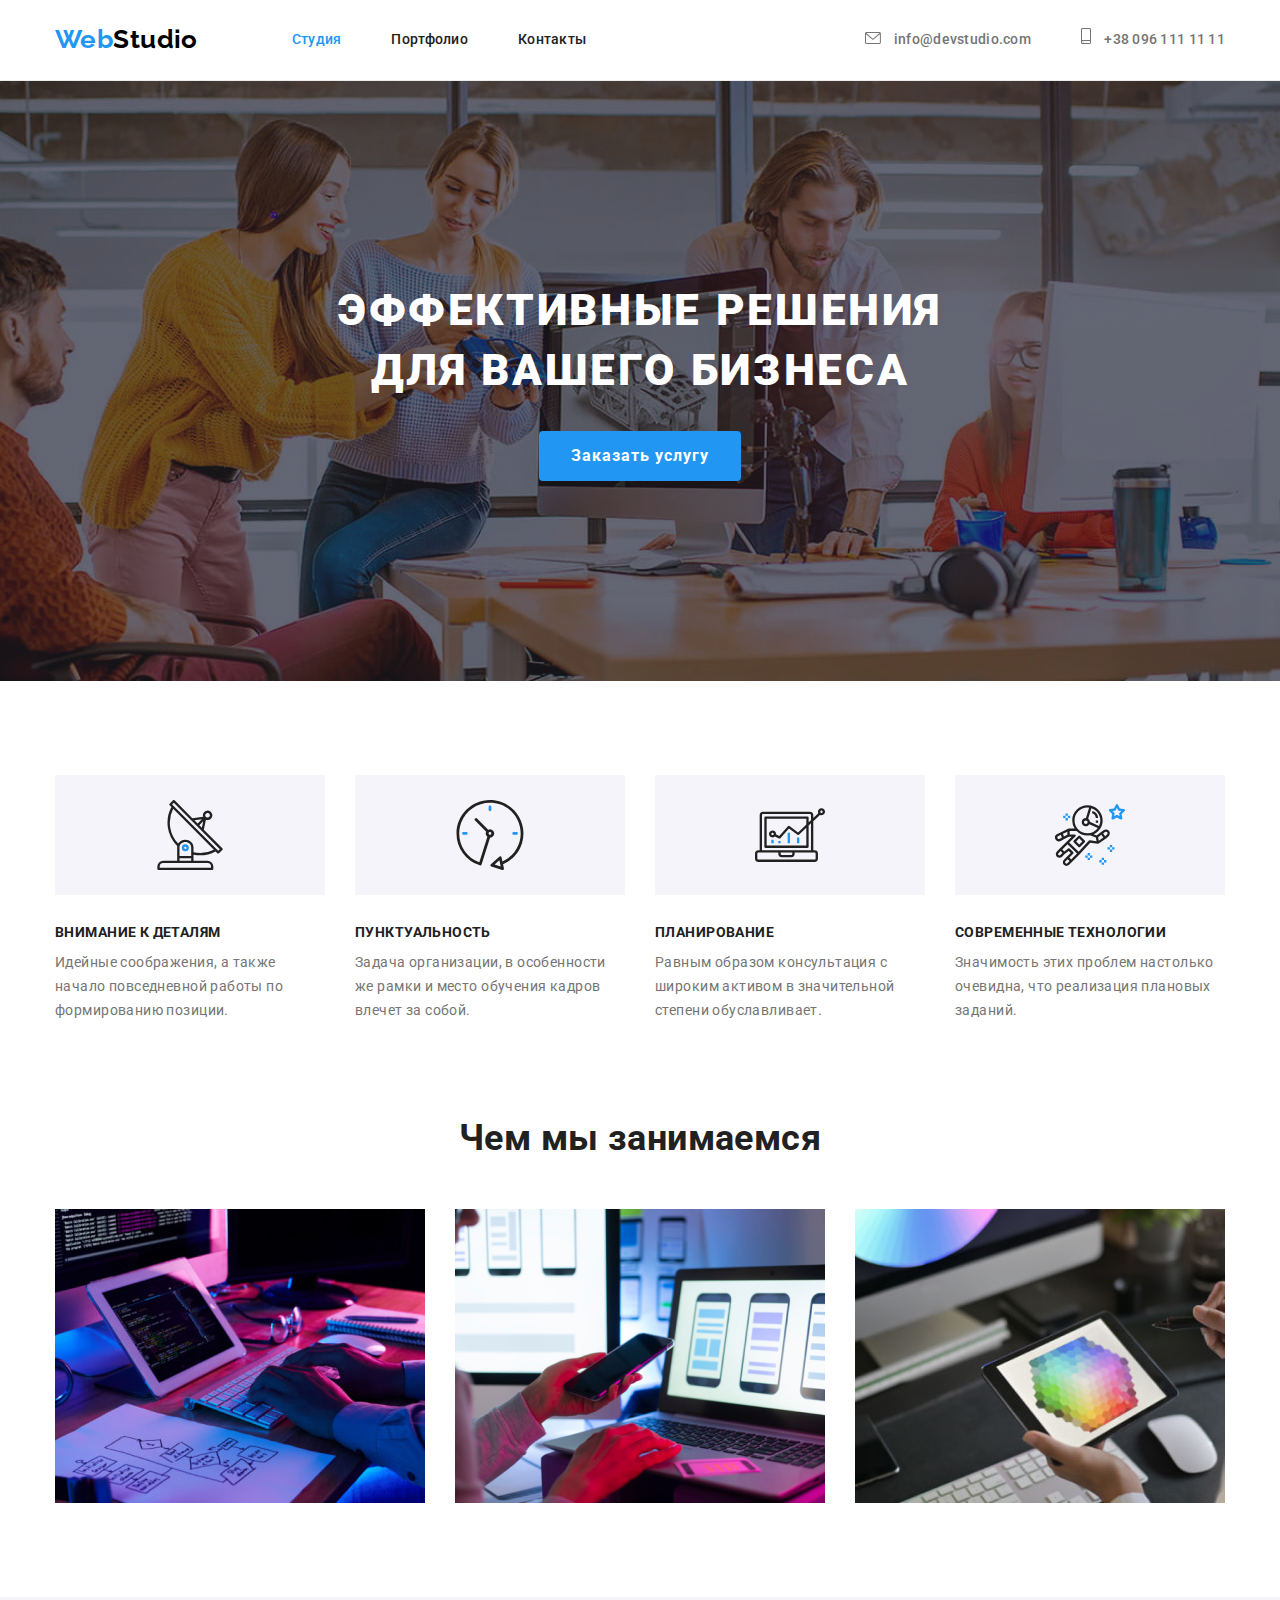
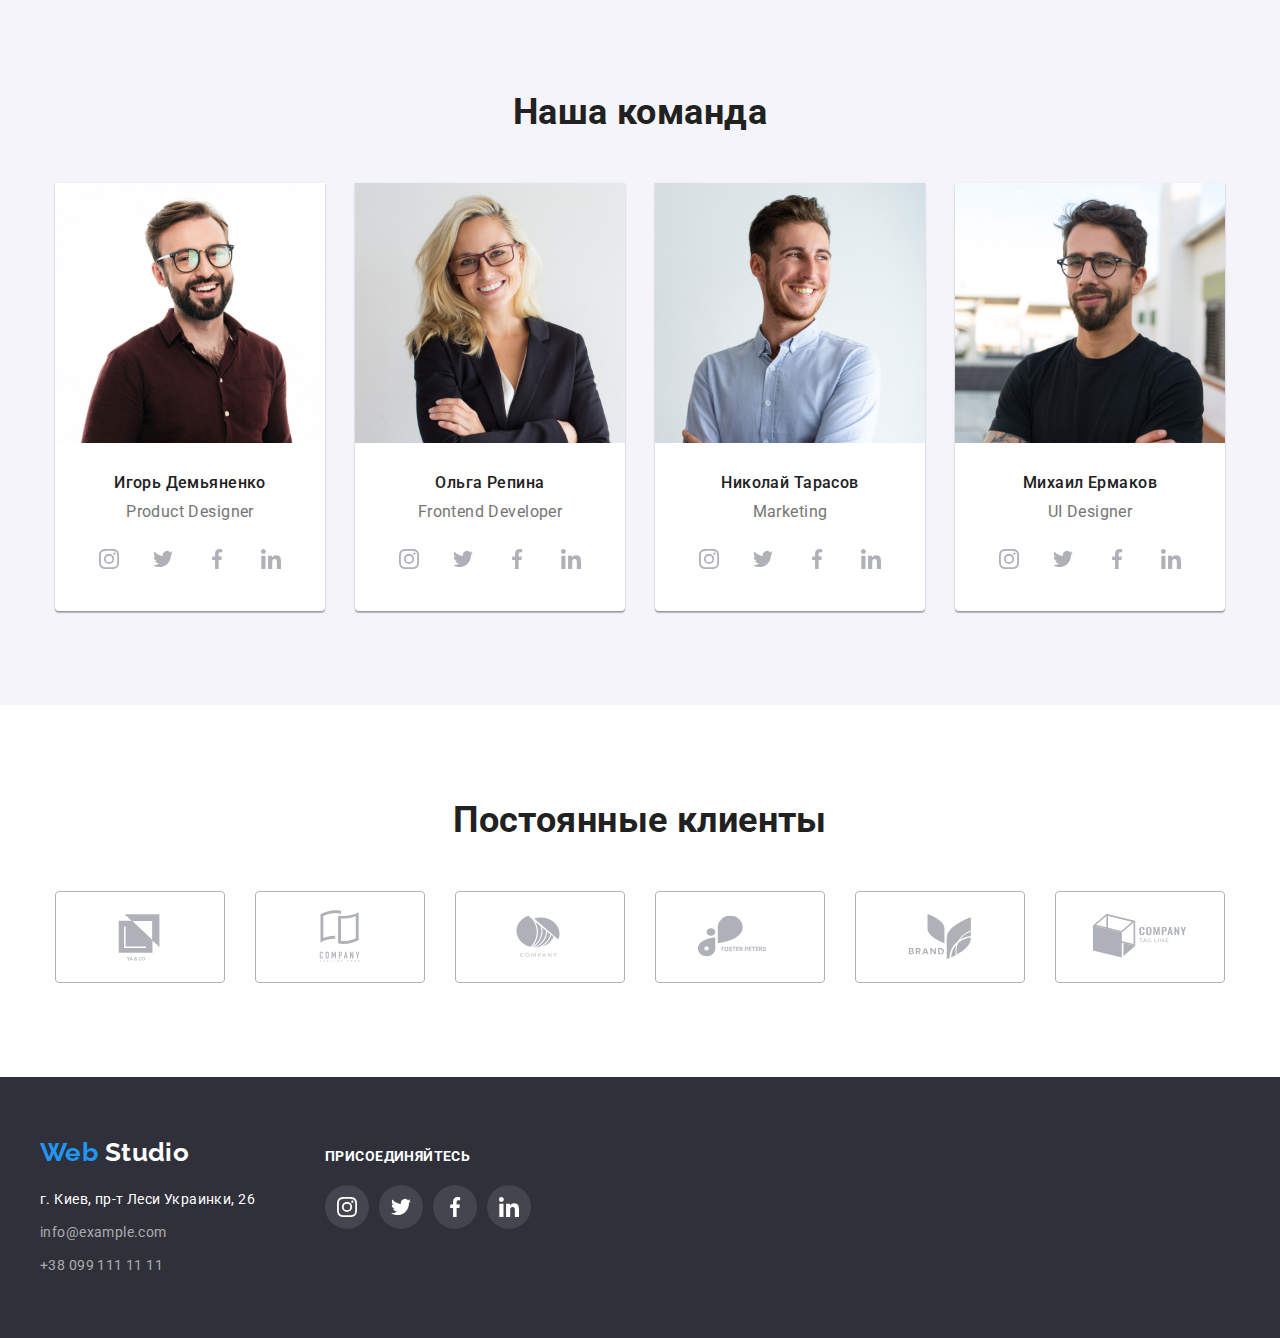
==== commit e5a492d2: "small thing" ====
--- a/index.html
+++ b/index.html
@@ -299,51 +299,53 @@
         
 <!-- Постоянные клиенты -->
             <section class="clients section">
-                <h2 class="section-title">Постоянные клиенты</h2>
-                <ul class="clients-list list">
-                    <li class="clients-item">
-                        <a href="" class="clients-link">
-                            <svg class="clients-icon">
-                                <use href="./images/icons.svg#icon-client-logo-1"></use>
-                            </svg>
-                        </a>
-                    </li>
-                    <li class="clients-item">
-                        <a href="" class="clients-link">
-                            <svg class="clients-icon">
-                                <use href="./images/icons.svg#icon-client-logo-2"></use>
-                            </svg>
-                        </a>
-                    </li>
-                    <li class="clients-item">
-                        <a href="" class="clients-link">
-                            <svg class="clients-icon">
-                                <use href="./images/icons.svg#icon-client-logo-3"></use>
-                            </svg>
-                        </a>
-                    </li>
-                    <li class="clients-item">
-                        <a href="" class="clients-link">
-                            <svg class="clients-icon">
-                                <use href="./images/icons.svg#icon-client-logo-4"></use>
-                            </svg>
-                        </a>
-                    </li>
-                    <li class="clients-item">
-                        <a href="" class="clients-link">
-                            <svg class="clients-icon">
-                                <use href="./images/icons.svg#icon-client-logo-5"></use>
-                            </svg>
-                        </a>
-                    </li>
-                    <li class="clients-item">
-                        <a href="" class="clients-link">
-                            <svg class="clients-icon">
-                                <use href="./images/icons.svg#icon-client-logo-6"></use>
-                            </svg>
-                        </a>
-                    </li>
-                </ul>
+                <div class="container">
+                    <h2 class="section-title">Постоянные клиенты</h2>
+                    <ul class="clients-list list">
+                        <li class="clients-item">
+                            <a href="" class="clients-link">
+                                <svg class="clients-icon">
+                                    <use href="./images/icons.svg#icon-client-logo-1"></use>
+                                </svg>
+                            </a>
+                        </li>
+                        <li class="clients-item">
+                            <a href="" class="clients-link">
+                                <svg class="clients-icon">
+                                    <use href="./images/icons.svg#icon-client-logo-2"></use>
+                                </svg>
+                            </a>
+                        </li>
+                        <li class="clients-item">
+                            <a href="" class="clients-link">
+                                <svg class="clients-icon">
+                                    <use href="./images/icons.svg#icon-client-logo-3"></use>
+                                </svg>
+                            </a>
+                        </li>
+                        <li class="clients-item">
+                            <a href="" class="clients-link">
+                                <svg class="clients-icon">
+                                    <use href="./images/icons.svg#icon-client-logo-4"></use>
+                                </svg>
+                            </a>
+                        </li>
+                        <li class="clients-item">
+                            <a href="" class="clients-link">
+                                <svg class="clients-icon">
+                                    <use href="./images/icons.svg#icon-client-logo-5"></use>
+                                </svg>
+                            </a>
+                        </li>
+                        <li class="clients-item">
+                            <a href="" class="clients-link">
+                                <svg class="clients-icon">
+                                    <use href="./images/icons.svg#icon-client-logo-6"></use>
+                                </svg>
+                            </a>
+                        </li>
+                    </ul>
+                </div>
             </section>
 
         </main>
@@ -365,7 +367,7 @@
                 </address>
                 </div>
                 <div class="footer-social-column">
-                    <p class="footer-icon-title">присоединяйтесь</p>
+                    <span class="footer-icon-title">присоединяйтесь</span>
                     <ul class="footer-icon-list list">
                         <li class="footer-icon-item">
                             <a href="" class="footer-icon-link">
@@ -400,9 +402,7 @@
                         </li>
                     </ul>
                 </div>
-                
-                
-                
+                  
             </div>
         </footer>
 </body>
--- a/css/styles.css
+++ b/css/styles.css
@@ -216,7 +216,8 @@
   background-color: var(--secondary-btn-bgc);
 }
 
-.hero-btn:hover {
+.hero-btn:hover,
+.hero-btn:focus {
   background-color: #188ce8;
 }
 
@@ -254,8 +255,12 @@
   margin-top: var(--features-card-set-gap);
 }
 .features-icon-bgc {
-  padding: 25px 100px;
+  display: flex;
+  justify-content: center;
+  align-items: center;
+  height: 120px;
   margin-bottom: 30px;
+
   background-color: #f5f4fa;
 }
 .features-icon {
@@ -339,7 +344,6 @@
   display: block;
   width: 44px;
   height: 44px;
-
   padding: 12px;
 }
 
@@ -350,11 +354,13 @@
   fill: #afb1b8;
 }
 
-.command-icon-link:hover {
+.command-icon-link:hover,
+.command-icon-link:focus {
   background-color: var(--accent-icon-hover);
   border-radius: 50%;
 }
-.command-icon-link:hover .command-icon {
+.command-icon-link:hover .command-icon,
+.command-icon-link:focus .command-icon {
   fill: #ffffff;
 }
 
@@ -366,24 +372,28 @@
 .clients-item {
   width: 170px;
   height: 92px;
-
-  padding: 16px 32px;
-
+}
+
+.clients-item + .clients-item {
+  margin-left: 30px;
+}
+.clients-link {
+  display: flex;
+  justify-content: center;
+  align-items: center;
+  height: 92px;
+
+  fill: #afb1b8;
   border: 1px solid #afb1b8;
   border-radius: 4px;
 }
-
-.clients-item + .clients-item {
-  margin-left: 30px;
-}
-.clients-link {
-  fill: #afb1b8;
-}
-.clients-item:hover .clients-icon {
+.clients-link:hover .clients-icon,
+.clients-link:focus .clients-icon {
   fill: var(--accent-icon-hover);
 }
 
-.clients-item:hover {
+.clients-link:hover,
+.clients-link:focus {
   border: 1px solid var(--accent-icon-hover);
 }
 
@@ -469,15 +479,12 @@
 }
 .footer-column {
   display: flex;
-}
-.footer-main-column {
   padding: 60px 0;
-}
-.footer-social-column {
-  margin-left: 70px;
-  padding-top: 72px;
-  padding-bottom: 100px;
-}
+  align-items: baseline;
+}
+
+/* Footer column 1 */
+
 .footer-logo {
   display: block;
   margin-bottom: 20px;
@@ -502,8 +509,14 @@
   color: var(--accent-txt);
 }
 
+/* Footer column 2*/
+.footer-social-column {
+  margin-left: 70px;
+}
+
 /* Footer icons */
 .footer-icon-title {
+  display: block;
   margin-bottom: 20px;
 
   font-weight: 700;
@@ -525,18 +538,19 @@
   width: 44px;
   height: 44px;
   padding: 12px;
-  cursor: pointer;
 
   background-color: rgba(255, 255, 255, 0.1);
   fill: #ffffff;
 
   border-radius: 50%;
 }
-.footer-icon-link:hover {
+.footer-icon-link:hover,
+.footer-icon-link:focus {
   background-color: var(--accent-icon-hover);
 }
 
-.footer-icon-link:hover .footer-icon {
+.footer-icon-link:hover .footer-icon,
+.footer-icon-link:focus .footer-icon {
   filter: drop-shadow(0px 4px 4px rgba(0, 0, 0, 0.25));
 }
 
